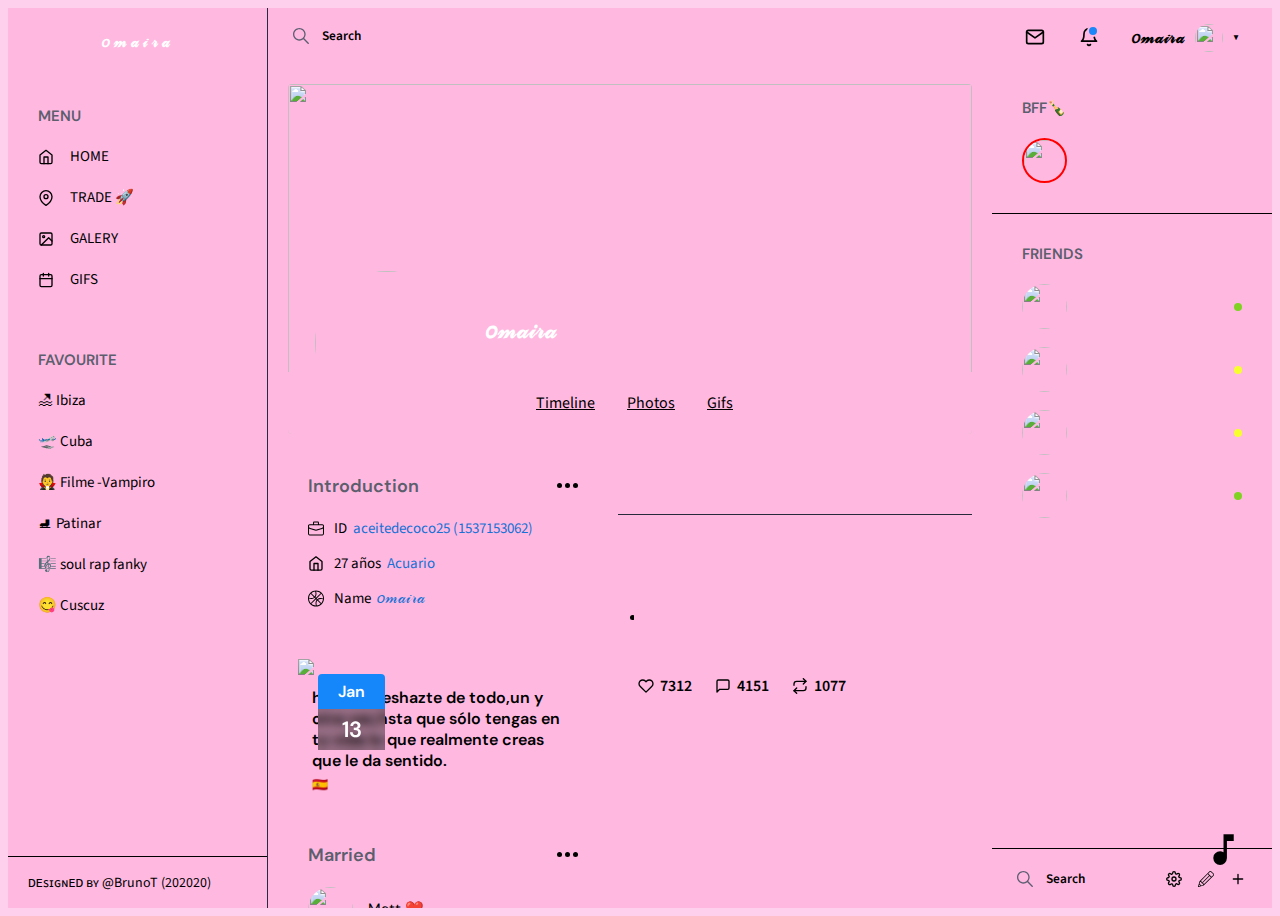
==== gifs.html @ 25af41de "Add files via upload" ====
<!DOCTYPE html>
<html lang="en" >
<head>
  <meta charset="UTF-8">
  <title>RedeSocial -BrunoXatspace</title>
  <link rel="stylesheet" href="https://cdnjs.cloudflare.com/ajax/libs/normalize/5.0.0/normalize.min.css">
<link rel="stylesheet" href="./style.css">
<link rel="stylesheet" href="./style2.css">


</head>
<body>
<!-- partial:index.partial.html -->
<div class="container" x-data="{ rightSide: false, leftSide: false }">
  <div class="left-side" :class="{'active' : leftSide}">
    <div class="left-side-button" @click="leftSide = !leftSide">
      <svg viewBox="0 0 24 24" stroke="currentColor" stroke-width="2" fill="none" stroke-linecap="round" stroke-linejoin="round"><line x1="3" y1="12" x2="21" y2="12"></line><line x1="3" y1="6" x2="21" y2="6"></line><line x1="3" y1="18" x2="21" y2="18"></line></svg>
      <svg stroke="currentColor" stroke-width="2" fill="none" stroke-linecap="round" stroke-linejoin="round" viewBox="0 0 24 24">
  <path d="M19 12H5M12 19l-7-7 7-7"/>
</svg>
    </div>
    <div class="logo">𝑜𝓂𝒶𝒾𝓇𝒶</div>
    <div class="side-wrapper">
      <div class="side-title">MENU</div>
      <div class="side-menu">
        <a href="index.html">
          <svg xmlns="http://www.w3.org/2000/svg" fill="none" stroke="currentColor" stroke-width="2" stroke-linecap="round" stroke-linejoin="round" viewBox="0 0 24 24">
            <path d="M3 9l9-7 9 7v11a2 2 0 01-2 2H5a2 2 0 01-2-2z" />
            <path d="M9 22V12h6v10" />
          </svg>
          HOME
        </a>
        
        <a href="https://www.xat.com/trade">
          <svg xmlns="http://www.w3.org/2000/svg" fill="none" stroke="currentColor" stroke-width="2" stroke-linecap="round" stroke-linejoin="round" viewBox="0 0 24 24">
            <path d="M21 10c0 7-9 13-9 13s-9-6-9-13a9 9 0 0118 0z" />
            <circle cx="12" cy="10" r="3" /></svg>
          TRADE 🚀
        </a>
        <a href="photos.html">
          <svg xmlns="http://www.w3.org/2000/svg" viewBox="0 0 24 24" fill="none" stroke="currentColor" stroke-width="2" stroke-linecap="round" stroke-linejoin="round">
            <rect x="3" y="3" width="18" height="18" rx="2" ry="2" />
            <circle cx="8.5" cy="8.5" r="1.5" />
            <path d="M21 15l-5-5L5 21" />
          </svg>
          GALERY
        </a>
        <a href="gifs.html">
          <svg xmlns="http://www.w3.org/2000/svg" viewBox="0 0 24 24" fill="none" stroke="currentColor" stroke-width="2" stroke-linecap="round" stroke-linejoin="round">
            <rect x="3" y="4" width="18" height="18" rx="2" ry="2" />
            <path d="M16 2v4M8 2v4M3 10h18" />
          </svg>
          GIFS
        </a>
      </div>
    </div>
    <div class="side-wrapper">
      <div class="side-title">FAVOURITE</div>
      <div class="side-menu">
        
        <a href="#">🏖 Ibiza</a>
        <a href="#">🛫 Cuba</a>
        <a href="#">🧛‍ Filme -Vampiro</a>
        <a href="#">⛸ Patinar</a>
        <a href="#">🎼 soul rap fanky</a>
        <a href="#">😋 Cuscuz</a>
        
      </div>
    </div>
    <a href="xat.com/vto" class="follow-me" target="_blank">
      <span class="follow-text">
        ᴅᴇsɪɢɴᴇᴅ ʙʏ @BrunoT (202020)
     </span>
      <span class="developer">
        <img src="https://u.cubeupload.com/BrunoT/eu3.png?v=4" />
        BrunoT
      </span>
    </a>
  </div>
  <div class="main">
    <div class="search-bar">
      <input type="text" placeholder="Search" />
      <button class="right-side-button" @click="rightSide = !rightSide">
         <svg viewBox="0 0 24 24" width="24" height="24" stroke="currentColor" stroke-width="2" fill="none" stroke-linecap="round" stroke-linejoin="round" class="css-i6dzq1"><path d="M21 15a2 2 0 0 1-2 2H7l-4 4V5a2 2 0 0 1 2-2h14a2 2 0 0 1 2 2z"></path></svg>
      </button>
    </div>
    <div class="main-container">
      <div class="profile">
        <div class="profile-avatar">
          <img src="https://i.imgur.com/GZGqpXM.gif?v=4" alt="" class="profile-img">
          <div class="profile-name">𝑜𝓂𝒶𝒾𝓇𝒶</div>
        </div>
        <img src="https://i.imgur.com/dEIs7OT.png?ixlib=rb-1.2.1&ixid=eyJhcHBfaWQiOjEyMDd9&auto=format&fit=crop&w=2250&q=80" alt="" class="profile-cover">
        <div class="profile-menu">
          <a class="profile-menu-link" href="#"></a>
          <a class="profile-menu-link" href="index.html">Timeline</a>
          <a class="profile-menu-link" href="photos.html">Photos</a>
          <a class="profile-menu-link" href="gifs.html">Gifs</a>
        </div>
      </div>
      <div class="timeline">
        <div class="timeline-left">
          <div class="intro box">
            <div class="intro-title">
              Introduction
              <button class="intro-menu"></button>
            </div>
            <div class="info">
              <div class="info-item">
                <svg xmlns="http://www.w3.org/2000/svg" viewBox="0 0 503.889 503.889" fill="currentColor">
                  <path d="M453.727 114.266H345.151V70.515c0-20.832-16.948-37.779-37.78-37.779H196.517c-20.832 0-37.78 16.947-37.78 37.779v43.751H50.162C22.502 114.266 0 136.769 0 164.428v256.563c0 27.659 22.502 50.161 50.162 50.161h403.565c27.659 0 50.162-22.502 50.162-50.161V164.428c0-27.659-22.503-50.162-50.162-50.162zm-262.99-43.751a5.786 5.786 0 015.78-5.779h110.854a5.786 5.786 0 015.78 5.779v43.751H190.737zM32 164.428c0-10.015 8.147-18.162 18.162-18.162h403.565c10.014 0 18.162 8.147 18.162 18.162v23.681c0 22.212-14.894 42.061-36.22 48.27l-167.345 48.723a58.482 58.482 0 01-32.76 0L68.22 236.378C46.894 230.169 32 210.321 32 188.109zm421.727 274.725H50.162c-10.014 0-18.162-8.147-18.162-18.161V253.258c8.063 6.232 17.254 10.927 27.274 13.845 184.859 53.822 175.358 52.341 192.67 52.341 17.541 0 7.595 1.544 192.67-52.341 10.021-2.918 19.212-7.613 27.274-13.845v167.733c.001 10.014-8.147 18.162-18.161 18.162z" /></svg>
                 ID  <a href="#">aceitedecoco25 (1537153062)</a>
              </div>
              <div class="info-item">
                <svg xmlns="http://www.w3.org/2000/svg" fill="none" stroke="currentColor" stroke-width="2" stroke-linecap="round" stroke-linejoin="round" viewBox="0 0 24 24">
                  <path d="M3 9l9-7 9 7v11a2 2 0 01-2 2H5a2 2 0 01-2-2z" />
                  <path d="M9 22V12h6v10" />
                </svg>
                27 años <a href="#">Acuario</a>
              </div>
              <div class="info-item">
                <svg viewBox="0 0 512 512" xmlns="http://www.w3.org/2000/svg" fill="currentColor">
                  <path d="M437 75C388.7 26.6 324.4 0 256 0S123.3 26.6 75 75C26.6 123.3 0 187.6 0 256s26.6 132.7 75 181c48.3 48.4 112.6 75 181 75s132.7-26.6 181-75c48.4-48.3 75-112.6 75-181s-26.6-132.7-75-181zM252.4 481.9c-52-.9-103.7-19.5-145.2-55.8L256 277.2l21.7 21.8a165.9 165.9 0 00-35.7 87c-3.5 30.5 0 63.3 10.4 95.9zM299 320.3l105.7 105.8a224.8 224.8 0 01-121.3 54.1C262 419.5 268 360.3 299 320.3zm21.2-21.2c40-31 99.2-37 160-15.6A224.8 224.8 0 01426 404.8zM482 252.4a231.7 231.7 0 00-96-10.4 165.9 165.9 0 00-87 35.7L277.3 256l148.9-148.8c36.3 41.5 55 93.2 55.8 145.2zm-290.2-39.5c-40 31-99.2 37-160 15.6A224.8 224.8 0 0186 107.2zm-84.5-127a224.8 224.8 0 01121.3-54.1C250 92.5 244 151.7 213 191.7zM270 126c3.5-30.5 0-63.3-10.4-95.9 52 .9 103.7 19.5 145.2 55.8L256 234.8 234.3 213a165.9 165.9 0 0035.7-87zM30 259.6a242 242 0 0072.7 11.7c7.8 0 15.6-.5 23.2-1.3a165.9 165.9 0 0087-35.7l21.8 21.7L85.9 404.8a225.3 225.3 0 01-55.8-145.2z" /></svg>
                Name <a href="#">𝑜𝓂𝒶𝒾𝓇𝒶</a>
              </div>
            </div>
          </div>
          <div class="event box">
            <div class="event-wrapper">
              <img src="https://i.imgur.com/fxGvjix.jpeg?ixlib=rb-1.2.1&ixid=eyJhcHBfaWQiOjEyMDd9&auto=format&fit=crop&w=1950&q=80" class="event-img" />
              <div class="event-date">
                <div class="event-month">Jan</div>
                <div class="event-day">13</div>
              </div>
              <div class="event-title">hazte y deshazte de todo,un y otra vez,hsta que sólo tengas en tu vida lo que realmente creas que le da sentido.</div>
              <div class="event-subtitle">🇪🇸</div>
            </div>
          </div>
          <div class="pages box">
            <div class="intro-title">
              Married
              <button class="intro-menu"></button>
            </div>
            <div class="user">
              <img src="https://cdn.awsli.com.br/1000x1000/549/549871/produto/29151938/e7b9a3cb5d.jpg?ixlib=rb-1.2.1&q=80&fm=jpg&crop=entropy&cs=tinysrgb&w=200&fit=max&ixid=eyJhcHBfaWQiOjE3Nzg0f" alt="" class="user-img">
              <div class="username">Matt ❤️</div>
            </div>
            
          </div>
        </div>

        <!-- inicio do centro -->
        
        <div class="timeline-right">
          <div class="status box">
            <div class="status-menu">
              
            </div>
            <div class="status-main">
             
            </div>
            <div class="status-actions">
              <a href="#" class="status-action">
                
              <a href="#" class="status-action">
                
              <a href="#" class="status-action">
                
             
            </div>
          </div>
          <div class="album box">
            <div class="status-main">
              
              <button class="intro-menu"></button>
            </div>
            <div class="album-content">
              <div class="album-photos">
                <img src="https://i.imgur.com/GZGqpXM.gif?ixlib=rb-1.2.1&ixid=eyJhcHBfaWQiOjEyMDd9&auto=format&fit=crop&w=2378&q=80" alt="" class="album-photo" />
                <div class="album-right">
                  <img src="https://i.imgur.com/GZGqpXM.gif?ixlib=rb-1.2.1&ixid=eyJhcHBfaWQiOjEyMDd9&auto=format&fit=crop&w=2250&q=80" alt="" class="album-photo" />
                  <img src="https://i.imgur.com/GZGqpXM.gif?ixlib=rb-1.2.1&ixid=eyJhcHBfaWQiOjEyMDd9&auto=format&fit=crop&w=1950&q=80" alt="" class="album-photo" />
                </div>
              </div>
            
            </div>
            <div class="album-actions">
              <a href="#" class="album-action">
                <svg stroke="currentColor" stroke-width="2" fill="none" stroke-linecap="round" stroke-linejoin="round" viewBox="0 0 24 24">
                  <path d="M20.84 4.61a5.5 5.5 0 00-7.78 0L12 5.67l-1.06-1.06a5.5 5.5 0 00-7.78 7.78l1.06 1.06L12 21.23l7.78-7.78 1.06-1.06a5.5 5.5 0 000-7.78z" />
                </svg>
                7312
              </a>
              <a href="#" class="album-action">
                <svg stroke="currentColor" stroke-width="2" fill="none" stroke-linecap="round" stroke-linejoin="round" class="css-i6dzq1" viewBox="0 0 24 24">
                  <path d="M21 15a2 2 0 01-2 2H7l-4 4V5a2 2 0 012-2h14a2 2 0 012 2z" />
                </svg>
                4151
              </a>
              <a href="#" class="album-action">
                <svg stroke="currentColor" stroke-width="2" fill="none" stroke-linecap="round" stroke-linejoin="round" class="css-i6dzq1" viewBox="0 0 24 24">
                  <path d="M17 1l4 4-4 4" />
                  <path d="M3 11V9a4 4 0 014-4h14M7 23l-4-4 4-4" />
                  <path d="M21 13v2a4 4 0 01-4 4H3" />
                </svg>
                1077
              </a>
            </div>
          </div>
        </div>
      </div>
    </div>
  </div>

  <!-- fim do centro -->

  <div class="right-side" :class="{ 'active': rightSide }">
    <div class="account">
      <button class="account-button">
        <svg stroke="currentColor" stroke-width="2" fill="none" stroke-linecap="round" stroke-linejoin="round" class="css-i6dzq1" viewBox="0 0 24 24">
          <path d="M4 4h16c1.1 0 2 .9 2 2v12c0 1.1-.9 2-2 2H4c-1.1 0-2-.9-2-2V6c0-1.1.9-2 2-2z" />
          <path d="M22 6l-10 7L2 6" />
        </svg>
      </button>
      <button class="account-button">
        <svg stroke="currentColor" stroke-width="2" fill="none" stroke-linecap="round" stroke-linejoin="round" class="css-i6dzq1" viewBox="0 0 24 24">
          <path d="M18 8A6 6 0 006 8c0 7-3 9-3 9h18s-3-2-3-9M13.73 21a2 2 0 01-3.46 0" />
        </svg>
      </button>
      <span class="account-user">𝑜𝓂𝒶𝒾𝓇𝒶
        <img src="https://i.imgur.com/GZGqpXM.gif?v=4" alt="" class="account-profile" alt="">
        <span>▼</span>
      </span>
    </div>
    <div class="side-wrapper stories">
      <div class="side-title">BFF🍾</div>
      <div class="user">
        <img src="https://i.imgur.com/GrXyA9T.png?v=4" alt="" class="user-img">
        <div class="username">
          
        </div>
      </div>
      
    </div>
     
    <div class="side-wrapper contacts">
      <div class="side-title">FRIENDS</div>
      <div class="user">
        <img src="https://i.imgur.com/GrXyA9T.png" class="user-img">
        <div class="username">
          <div class="user-status"></div>
        </div>
      </div>
      <div class="user">
        <img src="https://i.imgur.com/GrXyA9T.png?ixlib=rb-0.3.5&q=80&fm=jpg&crop=entropy&cs=tinysrgb&w=200&fit=max&s=046c29138c1335ef8edee7daf521ba50" class="user-img">
        <div class="username">
          <div class="user-status offline"></div>
        </div>
      </div>
      <div class="user">
        <img src="https://i.imgur.com/GrXyA9T.png?ixlib=rb-1.2.1&auto=format&fit=crop&w=958&q=80" class="user-img">
        <div class="username">
          <div class="user-status offline"></div>
        </div>
      </div>
      <div class="user">
        <img src="https://i.imgur.com/GrXyA9T.png?h=350&auto=compress&cs=tinysrgb" class="user-img">
        <div class="username">
          <div class="user-status"></div>
        </div>
      </div>
      
    </div>
    <div class="search-bar right-search">
      <input type="text" placeholder="Search" />
      <div class="search-bar-svgs">
        <svg stroke="currentColor" stroke-width="2" fill="none" stroke-linecap="round" stroke-linejoin="round" class="css-i6dzq1" viewBox="0 0 24 24">
          <circle cx="12" cy="12" r="3"/>
          <path d="M19.4 15a1.65 1.65 0 00.33 1.82l.06.06a2 2 0 010 2.83 2 2 0 01-2.83 0l-.06-.06a1.65 1.65 0 00-1.82-.33 1.65 1.65 0 00-1 1.51V21a2 2 0 01-2 2 2 2 0 01-2-2v-.09A1.65 1.65 0 009 19.4a1.65 1.65 0 00-1.82.33l-.06.06a2 2 0 01-2.83 0 2 2 0 010-2.83l.06-.06a1.65 1.65 0 00.33-1.82 1.65 1.65 0 00-1.51-1H3a2 2 0 01-2-2 2 2 0 012-2h.09A1.65 1.65 0 004.6 9a1.65 1.65 0 00-.33-1.82l-.06-.06a2 2 0 010-2.83 2 2 0 012.83 0l.06.06a1.65 1.65 0 001.82.33H9a1.65 1.65 0 001-1.51V3a2 2 0 012-2 2 2 0 012 2v.09a1.65 1.65 0 001 1.51 1.65 1.65 0 001.82-.33l.06-.06a2 2 0 012.83 0 2 2 0 010 2.83l-.06.06a1.65 1.65 0 00-.33 1.82V9a1.65 1.65 0 001.51 1H21a2 2 0 012 2 2 2 0 01-2 2h-.09a1.65 1.65 0 00-1.51 1z"/>
        </svg>
        <svg fill="currentColor" xmlns="http://www.w3.org/2000/svg" viewBox="0 0 469.34 469.34">
          <path d="M456.84 76.17l-64-64.06c-16.13-16.13-44.18-16.17-60.37.04L45.77 301.67a10.73 10.73 0 00-2.7 4.59L.41 455.73a10.68 10.68 0 0013.19 13.2l149.33-42.7c1.73-.5 3.3-1.42 4.58-2.7l289.33-286.98c8.06-8.07 12.5-18.78 12.5-30.19s-4.44-22.12-12.5-30.2zM285.99 89.74L325.25 129l-205 205-14.7-29.44a10.67 10.67 0 00-9.55-5.9H78.92L286 89.75zM26.2 443.14l13.9-48.64 34.74 34.74-48.64 13.9zm123.14-35.18L98.3 422.54l-51.5-51.5L61.38 320H89.4l18.38 36.77a10.67 10.67 0 004.77 4.77l36.78 18.39v28.03zm21.33-17.54v-17.09c0-4.04-2.28-7.72-5.9-9.54l-29.43-14.7 205-205 39.26 39.26-208.93 207.07zm271.11-268.7l-47.03 46.61L301 74.6l46.59-47c8.06-8.07 22.1-8.07 30.16 0l64 64c4.03 4.03 6.25 9.38 6.25 15.08s-2.22 11.05-6.22 15.05z" /></svg>
        <svg stroke="currentColor" stroke-width="2" fill="none" stroke-linecap="round" stroke-linejoin="round" viewBox="0 0 24 24">
      <path d="M12 5v14M5 12h14"/>
    </svg>
      </div>
    </div>
  </div>
  <div class="overlay" @click="rightSide = false; leftSide = false" :class="{ 'active': rightSide || leftSide }"></div>
</div>
<!-- partial -->
  <script src='https://cdn.jsdelivr.net/gh/alpinejs/alpine@v1.9.4/dist/alpine.js'></script>
  <div class="col-content right">
      <div class="">
        <div class="#">
        </div>
        <div class="#">
        </div>
      </div>
    </div>
    <button class="toggle-play">
      <i id="sound" class="material-icons" style="font-size:41px">music_note</i>
    </button>
    <script src="https://code.jquery.com/jquery-3.0.0.min.js"></script>
    <script src="https://cdnjs.cloudflare.com/ajax/libs/jquery-easing/1.3/jquery.easing.min.js"></script>
    <script src="https://cdnjs.cloudflare.com/ajax/libs/slick-carousel/1.6.0/slick.min.js"></script>
    <script src="musica1.js"></script>
    <link rel="stylesheet" href="https://fonts.googleapis.com/icon?family=Material+Icons">
</body>
</html>
---- style.css ----
@import url("https://fonts.googleapis.com/css?family=DM+Sans:400,500,700|Source+Sans+Pro:300,400,600,700&display=swap");
* {
  outline: none;
  box-sizing: border-box;
}

html {
  box-sizing: border-box;
  -webkit-font-smoothing: antialiased;
}

body {
  font-family: "Source Sans Pro", sans-serif;
  background-color: #ffd0ed;
  color: #000000;
}

.container {
  background-color: #ffb9e0;
  display: flex;
  max-width: 1600px;
  height: 100vh;
  overflow: hidden;
  margin: 0 auto;
}

.left-side {
  width: 260px;
  border-right: 1px solid #272a3a;
  display: flex;
  flex-direction: column;
  transition: 0.3s;
  background-color: #ffb9e0;
  overflow: auto;
  flex-shrink: 0;
}
@media screen and (max-width: 930px) {
  .left-side.active {
    z-index: 4;
  }
  .left-side.active > *:not(.logo) {
    opacity: 1;
    transition: 0.3s 0.2s;
  }
  .left-side.active .left-side-button svg:first-child {
    opacity: 0;
  }
  .left-side.active .left-side-button svg:last-child {
    transform: translate(-50%, -50%);
    opacity: 1;
  }
  .left-side:not(.active) {
    width: 56px;
    overflow: hidden;
  }
  .left-side:not(.active) > *:not(.logo):not(.left-side-button) {
    opacity: 0;
  }
  .left-side:not(.active) .logo {
    writing-mode: vertical-lr;
    transform: rotate(180deg);
    transform-origin: bottom;
    display: flex;
    align-items: center;
    margin-top: -10px;
  }
}

.right-side {
  width: 280px;
  flex-shrink: 0;
  margin-left: auto;
  overflow: auto;
  background-color: #ffb9e0;
  display: flex;
  flex-direction: column;
}
@media screen and (max-width: 1210px) {
  .right-side {
    position: fixed;
    right: 0;
    top: 0;
    transition: 0.3s;
    height: 100%;
    transform: translateX(280px);
    z-index: 4;
  }
  .right-side.active {
    transform: translatex(0);
  }
}

.main {
  flex-grow: 1;
  display: flex;
  flex-direction: column;
  background-color: #181d2f;
}

.logo {
  font-family: "DM Sans", sans-serif;
  font-size: 15px;
  color: #fff;
  font-weight: 600;
  text-align: center;
  height: 68px;
  line-height: 68px;
  letter-spacing: 4px;
  position: sticky;
  top: 0;
  background: linear-gradient(to bottom, #ffb9e0 0%, #ffb9e0 76%, rgba(21, 23, 40, 0) 100%);
}

.side-title {
  font-family: "DM Sans", sans-serif;
  color: #5c5e6e;
  font-size: 15px;
  font-weight: 600;
  margin-bottom: 20px;
}

.side-wrapper {
  padding: 30px;
}

.side-menu {
  display: flex;
  flex-direction: column;
  font-size: 15px;
  white-space: nowrap;
}
.side-menu svg {
  margin-right: 16px;
  width: 16px;
}
.side-menu a {
  text-decoration: none;
  color: #000000;
  display: flex;
  align-items: center;
}
.side-menu a:hover {
  color: #fff;
}
.side-menu a:not(:last-child) {
  margin-bottom: 20px;
}

.follow-me {
  text-decoration: none;
  font-size: 14px;
  display: flex;
  align-items: center;
  margin-top: auto;
  overflow: hidden;
  color: #000000;
  padding: 0 20px;
  height: 52px;
  flex-shrink: 0;
  border-top: 1px solid #000000;
  position: relative;
}
.follow-me svg {
  width: 16px;
  height: 16px;
  margin-right: 8px;
}

.follow-text {
  display: flex;
  align-items: center;
  transition: 0.3s;
}

.follow-me:hover .follow-text {
  transform: translateY(100%);
}
.follow-me:hover .developer {
  top: 0;
}

.developer {
  position: absolute;
  color: #fff;
  left: 0;
  top: -100%;
  display: flex;
  transition: 0.3s;
  padding: 0 20px;
  align-items: center;
  background-color: #272a3a;
  width: 100%;
  height: 100%;
}

.developer img {
  border-radius: 50%;
  width: 26px;
  height: 26px;
  object-fit: cover;
  margin-right: 10px;
}

.search-bar {
  height: 60px;
  background-color: #ffb9e0;
  z-index: 3;
  position: relative;
}
.search-bar input {
  height: 100%;
  width: 100%;
  display: block;
  background-color: transparent;
  border: none;
  padding: 0 54px;
  background-image: url("data:image/svg+xml;charset=UTF-8,%3csvg xmlns='http://www.w3.org/2000/svg' width='512' height='512'%3e%3cpath d='M508.9 478.7L360 330a201.6 201.6 0 0045.2-127.3C405.3 90.9 314.4 0 202.7 0S0 91 0 202.7s91 202.6 202.7 202.6c48.2 0 92.4-17 127.3-45.2L478.7 509c4.2 4.1 11 4.1 15 0l15.2-15.1c4.1-4.2 4.1-11 0-15zm-306.2-116c-88.3 0-160-71.8-160-160s71.7-160 160-160 160 71.7 160 160-71.8 160-160 160z' data-original='%23000000' class='active-path' data-old_color='%23000000' fill='%235C5D71'/%3e%3c/svg%3e");
  background-repeat: no-repeat;
  background-size: 16px;
  background-position: 25px 50%;
  color: #fff;
  font-family: "Source Sans Pro", sans-serif;
  font-weight: 600;
}
.search-bar input::placeholder {
  color: #000000;
}

.main-container {
  padding: 20px;
  flex-grow: 1;
  overflow: auto;
  background-color: #ffb9e0;
}

.profile {
  position: relative;
  height: 40vh;
  min-height: 250px;
  max-height: 350px;
  z-index: 1;
}
.profile-cover {
  position: absolute;
  top: 0;
  left: 0;
  width: 100%;
  height: 100%;
  object-fit: cover;
  object-position: center;
  border-radius: 4px;
}
.profile:before {
  content: "";
  width: 100%;
  height: 100%;
  position: absolute;
  z-index: -1;
  left: 0;
  top: 0;
  background-image: url("?ixlib=rb-1.2.1&ixid=eyJhcHBfaWQiOjEyMDd9&auto=format&fit=crop&w=2250&q=80");
  background-repeat: no-repeat;
  background-size: cover;
  background-position: center;
  filter: blur(50px);
  opacity: 0.7;
}

.profile-menu {
  position: absolute;
  bottom: 0;
  padding-left: 200px;
  background: #ffb9e0;
  width: 100%;
  display: flex;
  border-radius: 0 0 4px 4px;
}

.profile-menu-link {
  padding: 20px 16px;
  color: #000000;
  transition: 0.3s;
  cursor: pointer;
}
.profile-menu-link.active, .profile-menu-link:hover {
  color: #fff;
  background-color: #000000;
  border-bottom: 3px solid #1488fa;
}

.profile-avatar {
  position: absolute;
  align-items: center;
  display: flex;
  z-index: 1;
  bottom: 16px;
  left: 24px;
}

.profile-img {
  width: 150px;
  height: 150px;
  border-radius: 50%;
  object-fit: cover;
  border: 3px solid #ffb9e0;
}

.profile-name {
  margin-left: 24px;
  margin-bottom: 24px;
  font-size: 22px;
  color: #fff;
  font-weight: 600;
  font-family: "DM Sans", sans-serif;
}

.timeline {
  display: flex;
  padding-top: 20px;
  position: relative;
  z-index: 2;
}
.timeline-left {
  width: 310px;
  flex-shrink: 0;
}
.timeline-right {
  flex-grow: 1;
  padding-left: 20px;
}
@media screen and (max-width: 768px) {
  .timeline {
    flex-wrap: wrap;
    flex-direction: column-reverse;
  }
  .timeline-right {
    padding-left: 0;
    margin-bottom: 20px;
  }
  .timeline-left {
    width: 100%;
  }
}

.box {
  background-color: #ffb9e0;
  border-radius: 4px;
}

.intro {
  padding: 20px;
}
.intro-title {
  font-family: "DM Sans", sans-serif;
  color: #5c5e6e;
  font-weight: 600;
  font-size: 18px;
  display: flex;
  align-items: center;
  margin-bottom: 20px;
}
.intro-menu {
  background-color: #000000;
  box-shadow: -8px 0 0 0 #000000, 8px 0 0 0 #000000;
  width: 5px;
  height: 5px;
  border: 0;
  padding: 0;
  border-radius: 50%;
  margin-left: auto;
  margin-right: 8px;
}

.info {
  font-size: 15px;
}
.info-item {
  display: flex;
  color: #000000;
}
.info-item + .info-item {
  margin-top: 14px;
}
.info-item a {
  margin-left: 6px;
  color: #1771d6;
  text-decoration: none;
}
.info-item svg {
  width: 16px;
  margin-right: 10px;
}

.event {
  position: relative;
  margin-top: 20px;
  padding: 10px;
}

.event-wrapper {
  position: relative;
}

.event-img {
  max-width: 100%;
  display: block;
  padding-bottom: 12px;
}

.event-date {
  position: absolute;
  left: 20px;
  top: 15px;
}

.event-month {
  background-color: #1687fa;
  padding: 7px 20px;
  font-weight: 600;
  font-family: "DM Sans", sans-serif;
  color: #fff;
  text-align: center;
  border-radius: 4px 4px 0 0;
}

.event-day {
  width: 100%;
  backdrop-filter: blur(4px);
  color: #fff;
  font-size: 22px;
  font-weight: 600;
  font-family: "DM Sans", sans-serif;
  background-color: rgba(0, 0, 0, 0.4);
  padding: 6px 0;
  text-align: center;
}

.event-title {
  color: #000000;
  margin-bottom: 5px;
  font-family: "DM Sans", sans-serif;
  font-weight: 600;
  padding: 0 14px;
}

.event-subtitle {
  color: #000000;
  font-family: "DM Sans", sans-serif;
  font-size: 13px;
  font-weight: 500;
  padding: 0 14px;
}

.pages {
  margin-top: 20px;
  padding: 20px;
}

.user {
  display: flex;
  align-items: center;
  cursor: pointer;
}

.user + .user {
  margin-top: 18px;
}

.user-img {
  border-radius: 50%;
  width: 45px;
  height: 45px;
  margin-right: 15px;
  object-fit: cover;
  object-position: center;
}

.username {
  font-size: 15px;
  font-family: "DM Sans", sans-serif;
}

.status-menu {
  padding: 20px;
  display: flex;
  align-items: center;
}
.status-menu-item {
  text-decoration: none;
  color: #000000;
  padding: 10px 14px;
  line-height: 0.7;
  font-family: "DM Sans", sans-serif;
  font-weight: 500;
  border-radius: 20px;
}
.status-menu-item.active, .status-menu-item:hover {
  background-color: #2e2e40;
  color: #fff;
}
.status-menu-item + .status-menu-item {
  margin-left: 10px;
}
@media screen and (max-width: 500px) {
  .status-menu {
    font-size: 14px;
  }
  .status-menu-item + .status-menu-item {
    margin-left: 0;
  }
}

.status-img {
  width: 50px;
  height: 50px;
  object-fit: cover;
  border-radius: 50%;
  margin-right: 20px;
}

.status-main {
  padding: 0 20px;
  display: flex;
  align-items: center;
  border-bottom: 1px solid #272a3a;
  padding-bottom: 20px;
  flex-wrap: wrap;
}

.status-textarea {
  flex-grow: 1;
  background-color: transparent;
  border: none;
  resize: none;
  margin-top: 15px;
  color: #fff;
  max-width: calc(100% - 70px);
}
.status-textarea::placeholder {
  color: #5c5d71;
}

.status-actions {
  display: flex;
  padding: 10px 20px;
}

.status-action {
  text-decoration: none;
  color: #000000;
  margin-right: 20px;
  display: flex;
  align-items: center;
}
.status-action svg {
  width: 16px;
  flex-shrink: 0;
  margin-right: 8px;
}
@media screen and (max-width: 1320px) {
  .status-action {
    width: 16px;
    overflow: hidden;
    color: transparent;
    white-space: nowrap;
  }
}

.status-share {
  background-color: #1b86f9;
  border: none;
  color: #fff;
  border-radius: 4px;
  padding: 10px 20px;
  margin-left: auto;
  box-shadow: 0 0 20px #1b86f9;
  cursor: pointer;
}

.album {
  padding-top: 20px;
  margin-top: 20px;
}
.album .status-main {
  border: none;
  display: flex;
}
.album .intro-menu {
  margin-bottom: auto;
  margin-top: 5px;
}

.album-detail {
  width: calc(100% - 110px);
}

.album-title span {
  color: #1771d6;
  cursor: pointer;
}

.album-date {
  font-size: 15px;
  color: #000000;
  margin-top: 4px;
}

.album-content {
  padding: 0 20px 20px;
}

.album-photo {
  width: 100%;
  object-fit: cover;
  object-position: center;
  border-radius: 4px;
  margin-top: 10px;
}

.album-photos {
  display: flex;
  margin-top: 20px;
  max-height: 100vh;
}

.album-photos > .album-photo {
  width: 50%;
}

.album-right {
  width: 50%;
  margin-left: 10px;
  line-height: 0;
  display: flex;
  flex-direction: column;
}
.album-right .album-photo {
  height: calc(50% - 10px);
}

.album-actions {
  padding: 0 20px 20px;
}

.album-action {
  margin-right: 20px;
  text-decoration: none;
  color: #000000;
  display: inline-flex;
  align-items: center;
  font-weight: 600;
}
.album-action:hover {
  color: #fff;
}
.album-action svg {
  width: 16px;
  margin-right: 6px;
}

.account-button {
  border: 0;
  background: 0;
  color: #000000;
  padding: 0;
  cursor: pointer;
  position: relative;
}

.account-button svg {
  width: 20px;
}

.account-button:not(.right-side-button) + .account-button:before {
  position: absolute;
  right: 0px;
  top: -2px;
  background-color: #1b86f8;
  width: 8px;
  height: 8px;
  border-radius: 50%;
  content: "";
  border: 2px solid #ffb9e0;
}

.account-profile {
  width: 28px;
  height: 28px;
  border-radius: 50%;
  margin: 0 10px;
}

.account-user {
  display: inline-flex;
  align-items: center;
  color: #000000;
  font-weight: 600;
}
.account-user span {
  font-size: 10px;
  font-weight: normal;
}

.account {
  height: 60px;
  display: flex;
  justify-content: space-evenly;
  align-items: center;
  position: sticky;
  top: 0;
  background-color: #ffb9e0;
  z-index: 3;
  flex-shrink: 0;
}

.stories {
  border-bottom: 1px solid #000000;
}

.stories .user-img {
  border: 2px solid #ff0000;
}

.stories .album-date {
  font-family: "Source Sans Pro", sans-serif;
}

.user-status {
  background-color: #7fd222;
  width: 8px;
  height: 8px;
  border-radius: 50%;
  margin-left: auto;
}
.user-status.offline {
  background-color: #F7FE2E;
}
.user-status.idle {
  background-color: #dd1c20;
}

.contacts .username {
  display: flex;
  flex: 1;
  align-items: center;
}

.right-search svg {
  width: 16px;
  height: 16px;
}

.right-search {
  padding-right: 10px;
  display: flex;
  align-items: center;
  border-top: 1px solid #000000;
  position: sticky;
  bottom: 0;
  margin-top: auto;
}

.right-search input {
  padding-right: 10px;
}

.search-bar-svgs {
  color: #000000;
  display: flex;
}

.search-bar-svgs svg {
  margin-right: 16px;
}

.overlay {
  width: 100%;
  height: 100%;
  position: fixed;
  top: 0;
  left: 0;
  background-color: rgba(36, 39, 59, 0.8);
  opacity: 0;
  visibility: hidden;
  pointer-events: none;
  transition: 0.3s;
}
@media screen and (max-width: 1210px) {
  .overlay.active {
    z-index: 3;
    opacity: 1;
    visibility: visible;
    pointer-events: all;
  }
}

.right-side-button {
  position: absolute;
  right: 0;
  top: 0;
  height: 100%;
  border: 0;
  width: 52px;
  background-color: #1e2031;
  border-left: 1px solid #272a3a;
  color: #fff;
  display: none;
  cursor: pointer;
}
.right-side-button:before {
  content: "";
  width: 10px;
  height: 10px;
  border-radius: 50%;
  position: absolute;
  background-color: #1b86f8;
  border: 2px solid #1e2031;
  top: 13px;
  right: 12px;
}
.right-side-button svg {
  width: 22px;
}
@media screen and (max-width: 1210px) {
  .right-side-button {
    display: block;
  }
}

.left-side-button {
  display: none;
}
@media screen and (max-width: 930px) {
  .left-side-button {
    display: flex;
    flex-shrink: 0;
    align-items: center;
    justify-content: center;
    position: relative;
    cursor: pointer;
    height: 60px;
    background-color: rgba(39, 42, 58, 0.5);
    border: 0;
    padding: 0;
    line-height: 0;
    color: #fff;
    border-bottom: 1px solid #272a3a;
  }
  .left-side-button svg {
    transition: 0.2s;
    width: 24px;
  }
  .left-side-button svg:last-child {
    position: absolute;
    left: 50%;
    transform: translate(100%, -50%);
    top: 50%;
    opacity: 0;
  }
}

@media screen and (max-width: 700px) {
  .profile-avatar {
    top: -25px;
    left: 50%;
    transform: translatex(-50%);
    align-items: center;
    flex-direction: column;
    justify-content: center;
  }

  .profile-img {
    height: 100px;
    width: 100px;
  }

  .profile-name {
    margin: 5px 0;
  }

  .profile-menu {
    padding-left: 0;
    width: 100%;
    overflow: auto;
    justify-content: center;
  }

  .profile-menu-link {
    padding: 16px;
    font-size: 15px;
  }
}
@media screen and (max-width: 480px) {
  .profile-menu-link:nth-last-child(1),
.profile-menu-link:nth-last-child(2) {
    display: none;
  }
}
::-webkit-scrollbar {
  width: 10px;
  border-radius: 10px;
}

/* Track */
::-webkit-scrollbar-track {
  background: rgba(255, 255, 255, 0.01);
}

/* Handle */
::-webkit-scrollbar-thumb {
  background: rgba(255, 255, 255, 0.11);
  border-radius: 10px;
}

/* Handle on hover */
::-webkit-scrollbar-thumb:hover {
  background: rgba(255, 255, 255, 0.1);
}
---- style2.css ----
.toggle-play,
.toggle-play i {
  width: 0;
  height: 0;
  border-top: 20px solid transparent;
  border-bottom: 20px solid transparent;
  border-right: 30px solid var(--border);
  display: flex;
  align-items: center;
  justify-content: center;
  transform: rotate(180deg);
}

.toggle-play {
  position: fixed;
  bottom: 50px;
  right: 50px;
  z-index: 12000;
  border: none;
  outline: none;
  background: none;
  color: var(--light);
  box-shadow: none;
  transition: .2s;

}

.toggle-play:hover {
  color: var(--shadow);
  border-right: 30px solid var(--shadow);
  cursor: pointer;
}

.toggle-play i {
  font-size: 24px;
  color: #000000;
}

.fa {
  font-size: 24px;
}

#sound:before {
  content: "";
}
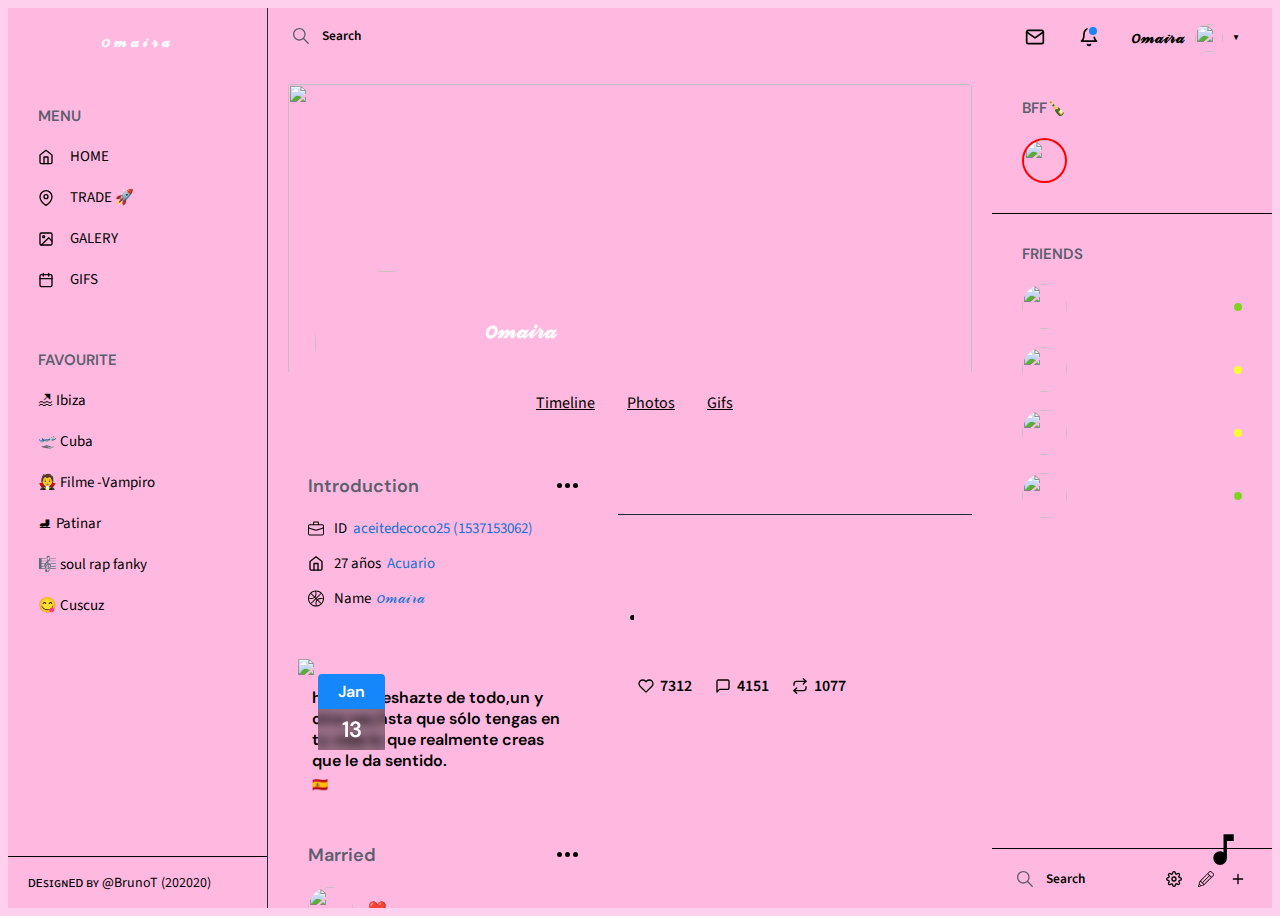
==== commit a2f742bc: "Update gifs.html" ====
--- a/gifs.html
+++ b/gifs.html
@@ -142,8 +142,8 @@
               <button class="intro-menu"></button>
             </div>
             <div class="user">
-              <img src="https://cdn.awsli.com.br/1000x1000/549/549871/produto/29151938/e7b9a3cb5d.jpg?ixlib=rb-1.2.1&q=80&fm=jpg&crop=entropy&cs=tinysrgb&w=200&fit=max&ixid=eyJhcHBfaWQiOjE3Nzg0f" alt="" class="user-img">
-              <div class="username">Matt ❤️</div>
+              <img src="https://i.imgur.com/YKtxcmJ.png?ixlib=rb-1.2.1&q=80&fm=jpg&crop=entropy&cs=tinysrgb&w=200&fit=max&ixid=eyJhcHBfaWQiOjE3Nzg0f" alt="" class="user-img">
+              <div class="username">❤️</div>
             </div>
             
           </div>
